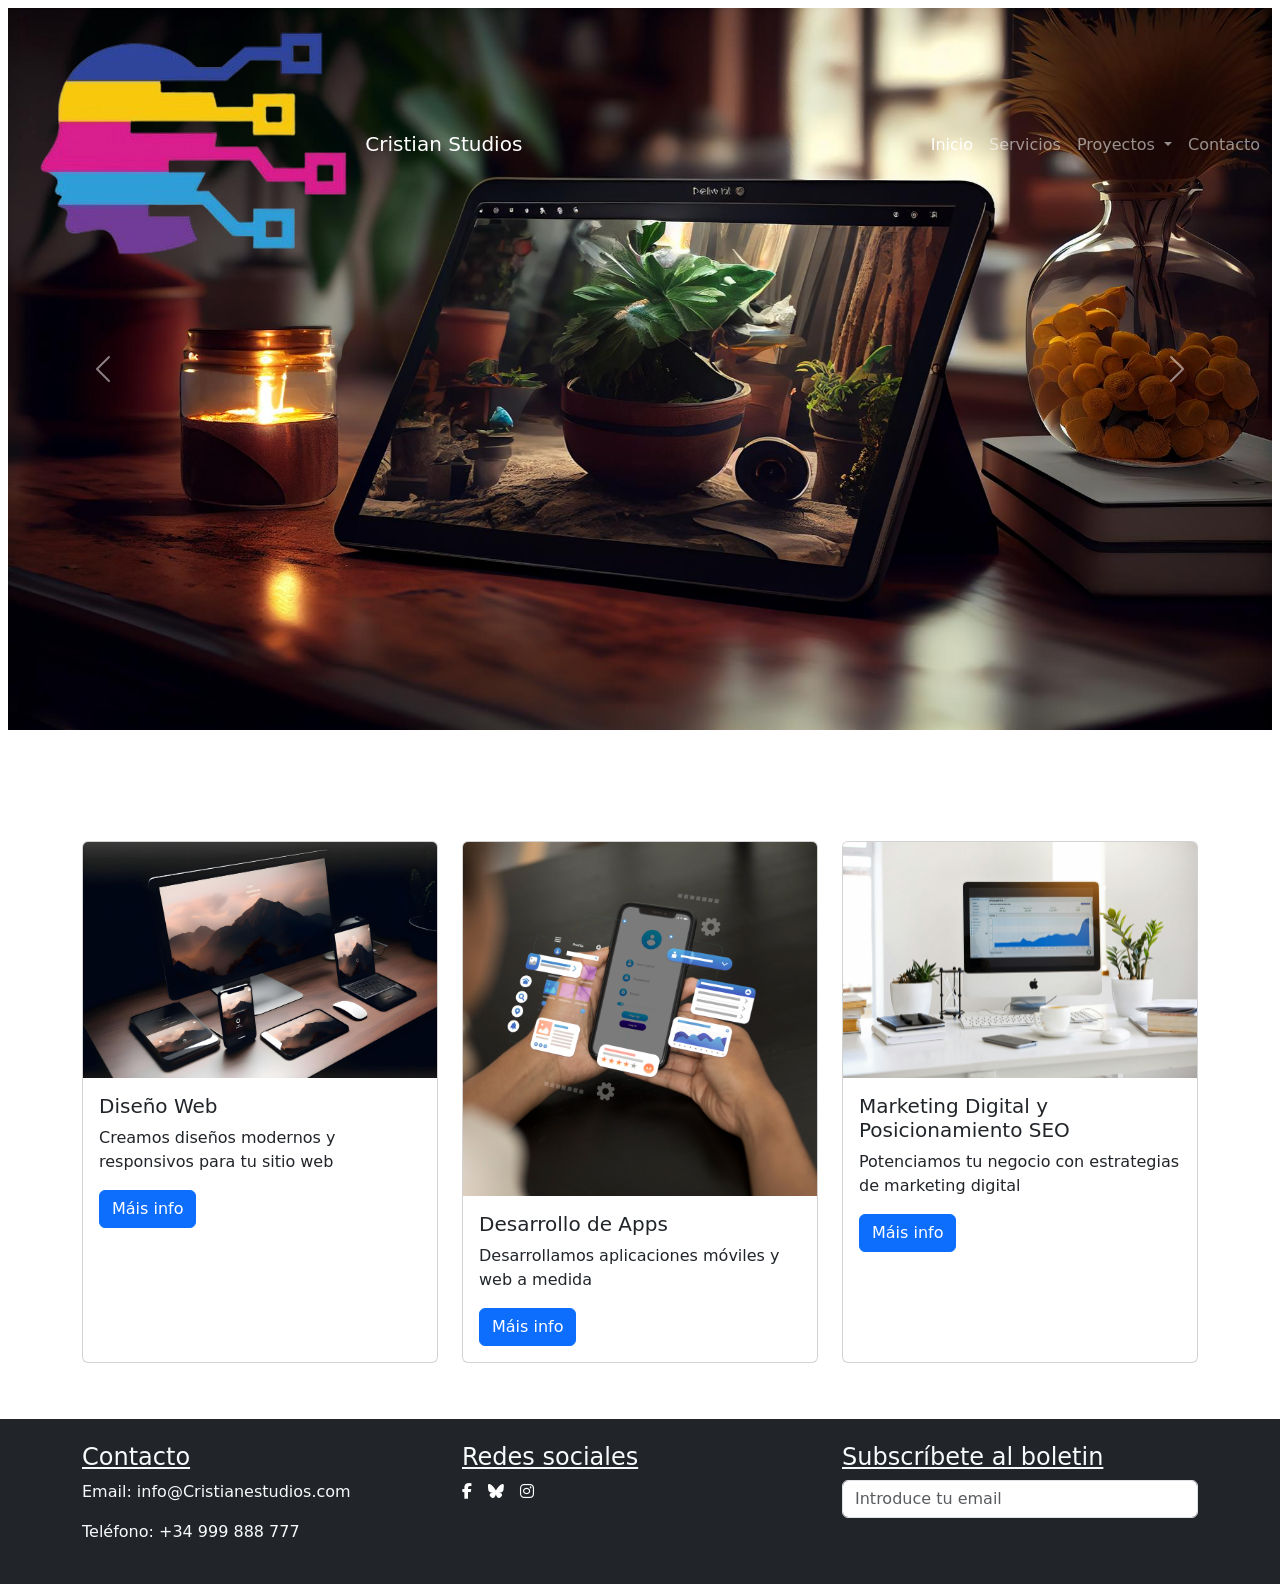
==== index.html @ 9ca8012e "nombre" ====
<!DOCTYPE html>
<html lang="en">
<head>
    <meta charset="UTF-8">
    <meta name="viewport" content="width=device-width, initial-scale=1.0">
    <title>My Landing Page</title>

    <link rel="stylesheet" type="text/css" href="css/styles.css" />
    <link rel="stylesheet" href="https://cdnjs.cloudflare.com/ajax/libs/font-awesome/6.5.2/css/all.min.css">

    <link href="https://cdn.jsdelivr.net/npm/bootstrap@5.3.0-alpha1/dist/css/bootstrap.min.css" rel="stylesheet">
</head>

<body>

    <!--Menu navegación-->
    <nav class="navbar navbar-expand-lg navbar-dark fixed-top">
        <div class="container-fluid">
            <a class="navbar-brand" href="#">
                <img src="img/Logo.png" alt="Logo"> Cristian Studios
            </a>
            
            <button class="navbar-toggler" type="button" data-bs-toggle="collapse" data-bs-target="#navbarNAV">
                <span class="navbar-toggler-icon"></span>
            </button>

            <div class="collapse navbar-collapse" id="navbarNAV">
                <ul class="navbar-nav ms-auto mb-0 mb-lg-0">
                <li class="nav-item">
                    <a class="nav-link active" href="#">Inicio</a>
                </li>
                <li class="nav-item">
                    <a class="nav-link" href="#carouselExample">Servicios</a>
                </li>
                <li class="nav-item dropdown">
                    <a class="nav-link dropdown-toggle" href="#proyectos" role="button" data-bs-toggle="dropdown">
                    Proyectos
                    </a>
                    <ul class="dropdown-menu">
                    <li><a class="dropdown-item" href="#">Por definir</a></li>
                    <li><a class="dropdown-item" href="#">Por definir</a></li>
                    <li><a class="dropdown-item" href="#">Por definir</a></li>
                    </ul>
                </li>
                <li class="nav-item">
                    <a class="nav-link" href="#footer">Contacto</a>
                </li>
                </ul>
            </div>
        </div>
    </nav>

    <!-- Carrusel-->
    <div id="carouselExample" class="carousel slide m-2" data-bs-ride="carousel">
        <div class="carousel-inner">
            <div class="carousel-item active">
                <img src="img/Escritorio.jpg" class="d-block w-100" alt="Imaxe Escritorio">
            </div>
            <div class="carousel-item">
                <img src="img/Diseño.jpg" class="d-block w-100" alt="Imaxe Diseño">
            </div>
            <div class="carousel-item">
                <img src="img/Desarrollo.jpg" class="d-block w-100" alt="Imaxe Desarrollo">
            </div>
        </div>
        <button class="carousel-control-prev" type="button" data-bs-target="#carouselExample" data-bs-slide="prev">
            <span class="carousel-control-prev-icon" aria-hidden="true"></span>
            <span class="visually-hidden">Previous</span>
        </button>
        <button class="carousel-control-next" type="button" data-bs-target="#carouselExample" data-bs-slide="next">
            <span class="carousel-control-next-icon" aria-hidden="true"></span>
            <span class="visually-hidden">Next</span>
        </button>
    </div>

    <!-- Nuestros servicios -->
    <section class="container my-5">
        <h2 class="text-center mb-4 text-white">Nuestros servicios</h2>
        
        <div class="row container-cards">
            <!--Tarjeta 1-->
            <div class="mb-2 col-md-4">
                <div class="card h-100">
                    <img src="img/Diseño.jpg" class="card-img-top" alt="img">
                    <div class="card-body">
                        <h5 class="card-title">Diseño Web</h5>
                        <p class="card-text">Creamos diseños modernos y responsivos para tu sitio web</p>
                        <button class="btn btn-primary" data-bs-toggle="modal" data-bs-target="#modal1">Máis info</button>
                    </div>
                </div>
            </div>
            <!--Tarjeta 2-->
            <div class="mb-2 col-md-4">
                <div class="card h-100">
                    <img src="img/Desarrollo.jpg" class="card-img-top" alt="img">
                    <div class="card-body">
                        <h5 class="card-title">Desarrollo de Apps</h5>
                        <p class="card-text">Desarrollamos aplicaciones móviles y web a medida</p>
                        <button class="btn btn-primary" data-bs-toggle="modal" data-bs-target="#modal2">Máis info</button>
                    </div>
                </div>
            <!--Tarjeta 3-->
            </div>
            <div class="mb-2 col-md-4">
                <div class="card h-100">
                    <img src="img/Marketing.jpg" class="card-img-top" alt="img">
                    <div class="card-body">
                        <h5 class="card-title">Marketing Digital y Posicionamiento SEO</h5>
                        <p class="card-text">Potenciamos tu negocio con estrategias de marketing digital</p>
                        <button class="btn btn-primary" data-bs-toggle="modal" data-bs-target="#modal3">Máis info</button>
                    </div>
                </div>
            </div>
        </div>
    </section>

    <!-- Modal -->
    <!-- Modal 1 -->
    <div class="modal fade" id="modal1" tabindex="-1">
        <div class="modal-dialog">
            <div class="modal-content">
                <div class="modal-header">
                    <h5 class="modal-title">Diseño Web</h5>
                    <button type="button" class="btn-close" data-bs-dismiss="modal"></button>
                </div>
                <div class="modal-body">
                    Na nosa empresa especializámonos en deseño web responsivo, garantindo que o teu sitio 
                    se vexa e funcione perfectamente en calquera dispositivo. Creamos páxinas modernas, 
                    intuitivas e adaptadas ás túas necesidades, mellorando a experiencia do usuario e a 
                    visibilidade en buscadores. Se queres unha web atractiva, rápida e eficiente, 
                    ós podemos axudarte a facela realidade.
                </div>
                <div class="modal-footer">
                    <button type="button" class="btn btn-secondary" data-bs-dismiss="modal">Close</button>
                </div>
            </div>
        </div>
    </div>

    <!-- Modal 2 -->
    <div class="modal fade" id="modal2" tabindex="-1">
        <div class="modal-dialog">
            <div class="modal-content">
                <div class="modal-header">
                    <h5 class="modal-title">Desarrollo de Apps</h5>
                    <button type="button" class="btn-close" data-bs-dismiss="modal"></button>
                </div>
                <div class="modal-body">
                    Transformamos as túas ideas en aplicacións innovadoras e funcionais. Desenvolvemos apps 
                    móbiles e web á medida, optimizadas para ofrecer un rendemento excepcional. 
                    Tanto para Android como para iOS, creamos solucións personalizadas que melloran a 
                    interacción cos teus clientes e potencian o crecemento do teu negocio..
                </div>
                <div class="modal-footer">
                    <button type="button" class="btn btn-secondary" data-bs-dismiss="modal">Close</button>
                </div>
            </div>
        </div>
    </div>

    <!-- Modal 3 -->
    <div class="modal fade" id="modal3" tabindex="-1">
        <div class="modal-dialog">
            <div class="modal-content">
                <div class="modal-header">
                    <h5 class="modal-title">Márketing Digital</h5>
                    <button type="button" class="btn-close" data-bs-dismiss="modal"></button>
                </div>
                <div class="modal-body">
                    Implementamos estratexias de marketing dixital para aumentar a túa visibilidade.
                    Axudámosche a destacar na internet cunha estratexia de marketing dixital efectiva. 
                    Xestionamos campañas publicitarias, optimización en buscadores (SEO), redes sociais
                    e moito máis para aumentar a túa visibilidade e atraer máis clientes. 
                    Se buscas maximizar o impacto da túa marca en liña, temos a solución perfecta para ti.
                </div>
                <div class="modal-footer">
                    <button type="button" class="btn btn-secondary" data-bs-dismiss="modal">Close</button>
                </div>
            </div>
        </div>
    </div>

    <!--Pie de página-->
    <footer class="py-4 bg-dark text-light" id="footer">
        <div class="container">
            <div class="row">
                <div class="col-md-4">
                    <h4 class="text-decoration-underline">Contacto</h4>
                    <p>Email: info@Cristianestudios.com</p>
                    <p>Teléfono: +34 999 888 777</p>
                </div>

                <div class="col-md-4">
                    <h4 class="text-decoration-underline">Redes sociales</h4>
                    <ul class="list-unstyled d-flex gap-3">
                        <li><a href="https://www.facebook.com" class="text-white"><i class="fab fa-facebook-f"></i></a></li>
                        <li><a href="https://bsky.app" class="text-white"><i class="fab fa-bluesky"></i></a></li>
                        <li><a href="https://www.instagram.com" class="text-white"><i class="fab fa-instagram"></i></a></li>
                    </ul>
                </div>

                <div class="col-md-4">
                    <h4 class="text-decoration-underline">Subscríbete al boletin</h4>
                    <form class="mb-3">
                        <input type="email" class="form-control mb-1" placeholder="Introduce tu email">
                    </form>
                </div>
            </div>
        </div>
    </footer>

    
    <script src="https://cdn.jsdelivr.net/npm/bootstrap@5.3.0-alpha1/dist/js/bootstrap.bundle.min.js"></script>
</body>
</html>
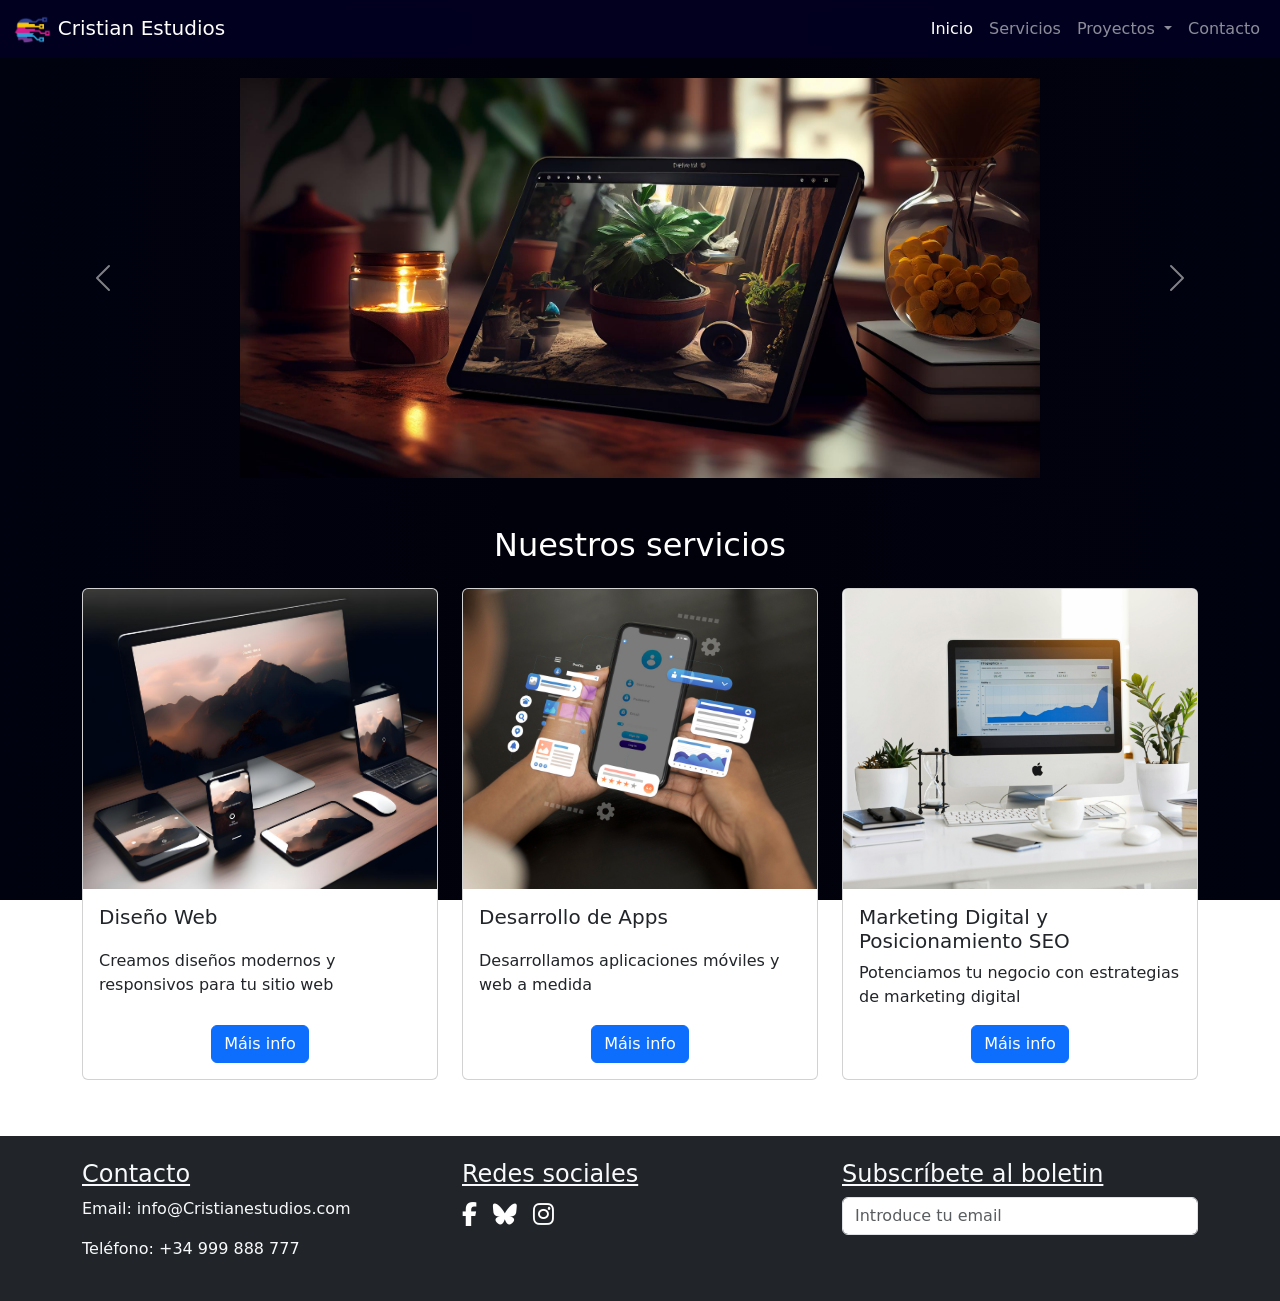
==== commit cb072539: "css" ====
--- a/index.html
+++ b/index.html
@@ -3,7 +3,7 @@
 <head>
     <meta charset="UTF-8">
     <meta name="viewport" content="width=device-width, initial-scale=1.0">
-    <title>My Landing Page</title>
+    <title>Cristian Estudios</title>
 
     <link rel="stylesheet" type="text/css" href="css/styles.css" />
     <link rel="stylesheet" href="https://cdnjs.cloudflare.com/ajax/libs/font-awesome/6.5.2/css/all.min.css">
@@ -17,7 +17,7 @@
     <nav class="navbar navbar-expand-lg navbar-dark fixed-top">
         <div class="container-fluid">
             <a class="navbar-brand" href="#">
-                <img src="img/Logo.png" alt="Logo"> Cristian Studios
+                <img src="img/Logo.png" alt="Logo"> Cristian Estudios
             </a>
             
             <button class="navbar-toggler" type="button" data-bs-toggle="collapse" data-bs-target="#navbarNAV">
@@ -99,8 +99,8 @@
                         <button class="btn btn-primary" data-bs-toggle="modal" data-bs-target="#modal2">Máis info</button>
                     </div>
                 </div>
+            </div>
             <!--Tarjeta 3-->
-            </div>
             <div class="mb-2 col-md-4">
                 <div class="card h-100">
                     <img src="img/Marketing.jpg" class="card-img-top" alt="img">
--- a/css/styles.css
+++ b/css/styles.css
@@ -0,0 +1,75 @@
+.navbar-brand img {
+    max-height: 30px;
+    width: auto;
+}
+
+.carousel-item img {
+    height: 400px;
+    object-fit: cover;
+    max-width: 800px;
+    display: block;
+    margin: 0 auto;
+}
+
+.container-cards{
+    display: flex;
+    height: 100%;
+}
+
+.card {
+    display: flex;
+    flex-direction: column;
+    flex: 1;
+    height: 100%; 
+    transition: transform 0.3s;
+}
+
+.card-body {
+    display: flex;
+    flex-grow: 1;
+    flex-direction: column;
+    justify-content: space-between; 
+}
+
+.card-img-top {
+    width: 100%; 
+    height: 300px; 
+    object-fit: cover; 
+}
+
+.card-body .btn{
+    width: auto;
+    align-self: center;
+}
+
+.card:hover{
+    transform: scale(1.05);
+}
+
+nav {
+    background-color: rgba(3, 0, 36, 0.822) ;
+    width: 100%;
+    backdrop-filter: blur(5px); 
+    transition: background-color 0.3s ease; 
+}
+        
+body {
+    background: linear-gradient(90deg, #00020f,#00010a,#00020f);
+    background-size: cover;
+    background-position: center center;
+    background-attachment: fixed;
+    height: 100vh;
+    padding-top: 70px;
+}
+
+footer ul li a {
+    font-size: 150%;
+}
+footer ul li a:hover {
+    color: rgb(0, 110, 255) !important;
+}
+
+.botonsubs:hover {
+    transform: scale(1.1) !important; 
+    transition: transform 0.3s ease-in-out !important; 
+}
